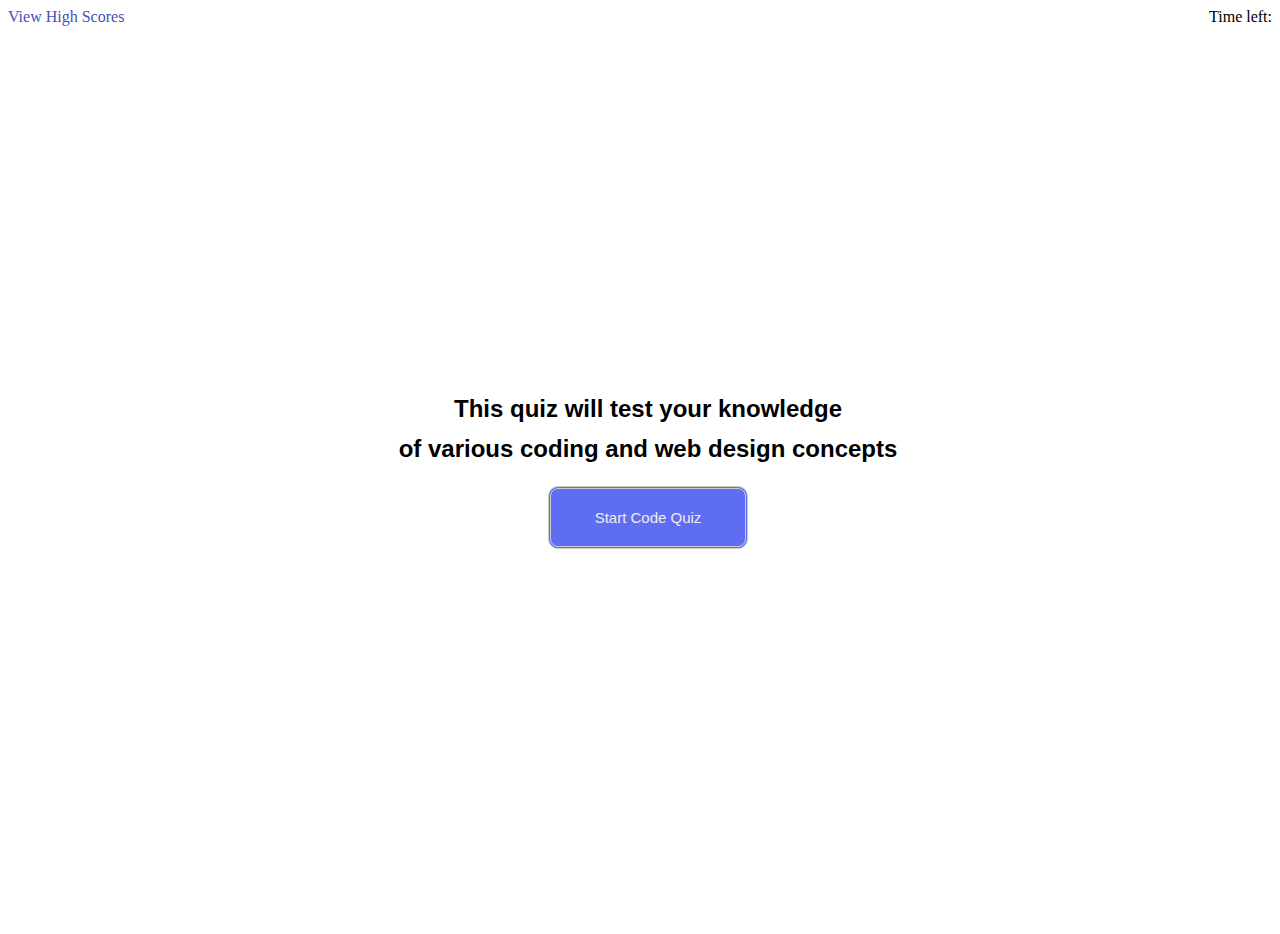
==== index.html @ ebd0f6f7 "revised questions" ====
<!DOCTYPE html>
<html lang="en">
<head>
    <meta charset="UTF-8">
    <meta name="viewport" content="width=device-width, initial-scale=1.0">
    <title>Code Quiz</title>
    <link rel="stylesheet" type="text/css" href="./assets/css/style.css">
</head>
<body>
   
    <div id="startPageHighscore" onclick="showHighscore()"> View High Scores</div>
    <div id="timer">Time left: </div>
  

    <div class="container">

        <div id="startpage">
            <h2>This quiz will test your knowledge</h2>
            <h2>of various coding and web design concepts</h2>
        <button id="startbtn">Start Code Quiz</button>
       
        </div>

        <div id="quiz">
           
                <div id="questions"><p>Questions Placeholder</p></div>
               
                    <button id="a" onclick="checkAnswer('a')">A</button>
                    <button id="b" onclick="checkAnswer('b')">B</button>
                    <button id="c" onclick="checkAnswer('c')">C</button>
                    <button id="d" onclick="checkAnswer('d')">D</button>
               
                <div id="result"></div>
        </div>
        <div id="gameover">

            <div id="finalScore"></div>
            <input type="text" size = "40" placeholder="Enter you initials for high score" name="intials" id="initials"/>
            <button id="submitScore">Submit Score</button>
        </div>
        <div id=highscoreContainer>
        <div id="high-scorePage">
            <div id="highscore-header">
                <h3>User Initials</h3>
                <h3>Score</h3>
            </div>
            <div id = "highscore-initials"></div>
            <div id = "highscore-score"></div>
        </div>
        <div id="endGameBtns">
            <button id="playAgain" onclick="replayQuiz()">Play Again</button>
            <button id="clearHighscore" onclick="clearScore()">Clear Highscores</button>
        </div>
    </div>
    </div>
    <script src="./assets/js/script.js"></script>
</body>
</html>
---- assets/css/style.css ----
p{
    color: black;
    text-shadow: .5px .5px white;
    text-align: center;
    font-size: xx-large;
    font-family: sans-serif;

}
   
   
   li{
        padding-bottom: 3px;
        color: white;
        text-shadow: 1.5px 1px 3px black;
        display: block;    
    }
    
  
    h2{
        font-family: sans-serif;
        margin-top: -.5rem;
    }
    input{
        text-align: center;
    }

    #startPageHighscore{
        float: left;
        text-align: center;
        color: #4450bd;
    }

    #timer{
        align-items: center;
        text-align: center;
        float: right;
    }

    .container {
        width: 100vw;
        height: 100vh;
        display: flex;
        justify-content: center;
        align-items: center;
        max-width: 80rem;
        margin: 0 auto;
      }
    
      button {
        display: list-item;
        font-family: sans-serif;
        background-color: #5e6df1; 
        border-radius: 10px;
        border: 3px double #cccccc;
        color: #eeeeee; 
        text-align: center;
        font-size: 15px;
        padding: 20px;
        width: 200px;
        margin-top: 3px;
      }

    
      button:hover{
          box-shadow: 4px 3px 6px #4450bd;
      }

    #startpage{
        display: flex;
        flex-direction: column;
        align-items: center;
    }
    
   

    #quiz {
        display: none;
    }
    
    #result {
        display: none;
    }
    
    #gameover {
        text-align: center;
        display: none;
        flex-direction: column;
        align-items: center;
    }
    
    #highScore{
        height: 1.5rem;
        border: groove 2px;
    }
    
    #high-scorePage{
        display: none;
        width: 50%;
        border: solid;
        border-color: silver;
        border-bottom-style: groove;
        padding-bottom: .3rem;
        background: lightsteelblue;
    }
    
    #highscore-header{
        display:flex;
        justify-content: space-around;
        border-bottom-style: outset;
        margin-bottom: .5rem;
        background-color: #5e6df1;
        color: #eeeeee;
        font-family: sans-serif;
    }
    #highscoreContainer{
        height: 100%;
        width: 100%;
        display: none;
        flex-direction: column;
        align-items: center;
        justify-content: center;
    }
    
    #initials{
        margin: .5rem;
        height: 1.75rem;
    }
    
    #highscore-initials{
        display: inline-block;
        padding-left: 9.5rem;
        font-family: sans-serif;
        font-weight: bold;
    }
    
    #highscore-score{
        float: right;
        padding-right: 8.75rem;
        font-family: sans-serif;
        font-weight: bold;
    }
    
    #finalScore{
        padding-bottom: 0.5rem;
        font-size: x-large;
        font-family: sans-serif;
        font-weight: bold;
    }
    
    #endGameBtns{
        display: none;
    }
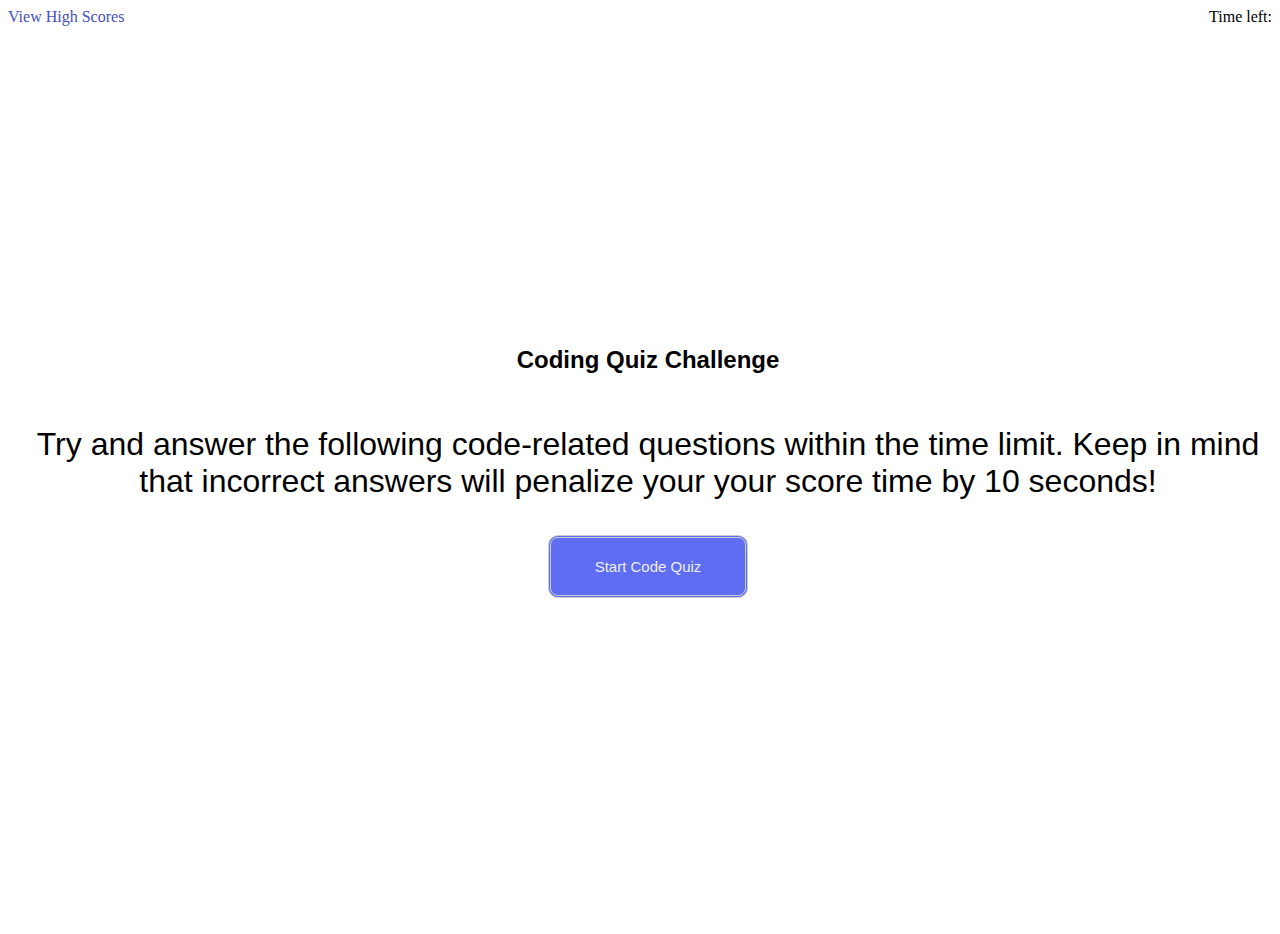
==== commit c261f17f: "revisted framework" ====
--- a/index.html
+++ b/index.html
@@ -15,8 +15,9 @@
     <div class="container">
 
         <div id="startpage">
-            <h2>This quiz will test your knowledge</h2>
-            <h2>of various coding and web design concepts</h2>
+            <h2>Coding Quiz Challenge</h2>
+            <p>Try and answer the following code-related questions within the time limit. Keep in mind that
+                incorrect answers will penalize your your score time by 10 seconds!</p>
         <button id="startbtn">Start Code Quiz</button>
        
         </div>
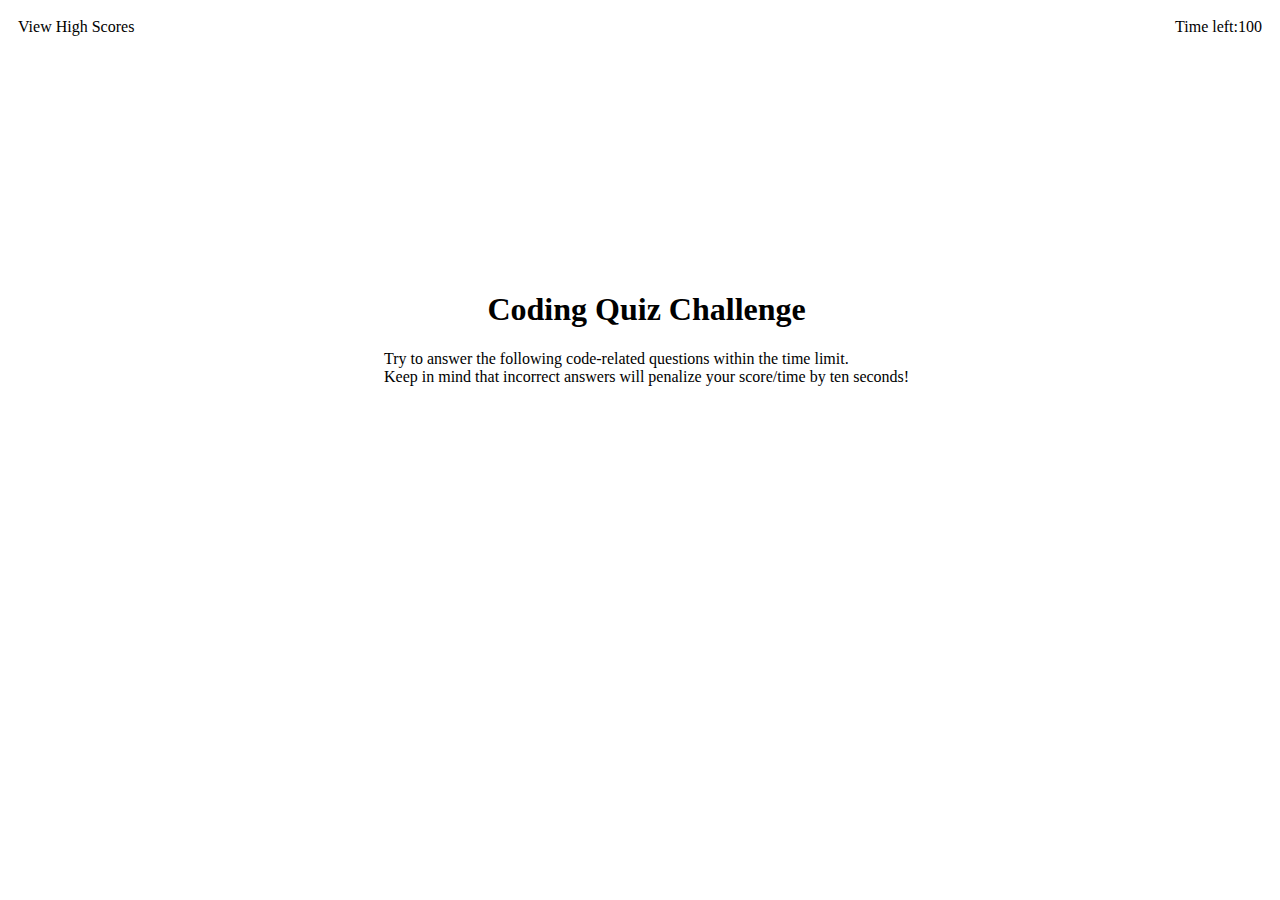
==== commit 777a00e1: "html markup" ====
--- a/index.html
+++ b/index.html
@@ -3,57 +3,21 @@
 <head>
     <meta charset="UTF-8">
     <meta name="viewport" content="width=device-width, initial-scale=1.0">
+    <meta http-equiv="X-UA-Compatible" content="ie=edge">
     <title>Code Quiz</title>
-    <link rel="stylesheet" type="text/css" href="./assets/css/style.css">
+    <link rel="stylesheet" href="./assets/css/style.css">
 </head>
 <body>
-   
-    <div id="startPageHighscore" onclick="showHighscore()"> View High Scores</div>
-    <div id="timer">Time left: </div>
-  
-
-    <div class="container">
-
-        <div id="startpage">
-            <h2>Coding Quiz Challenge</h2>
-            <p>Try and answer the following code-related questions within the time limit. Keep in mind that
-                incorrect answers will penalize your your score time by 10 seconds!</p>
-        <button id="startbtn">Start Code Quiz</button>
-       
+    <!--highscore and timer-->
+    <header>
+    <div id="high-score-list">View High Scores</div>
+    <div id="timer">Time left:100</div>
+    </header>
+        <!--Quiz content-->
+        <div id="quizDiv">
+            <h1> Coding Quiz Challenge</h1>
+            <p> Try to answer the following code-related questions within the time limit. </br>
+                Keep in mind that incorrect answers will penalize your score/time by ten seconds!</p>
         </div>
-
-        <div id="quiz">
-           
-                <div id="questions"><p>Questions Placeholder</p></div>
-               
-                    <button id="a" onclick="checkAnswer('a')">A</button>
-                    <button id="b" onclick="checkAnswer('b')">B</button>
-                    <button id="c" onclick="checkAnswer('c')">C</button>
-                    <button id="d" onclick="checkAnswer('d')">D</button>
-               
-                <div id="result"></div>
-        </div>
-        <div id="gameover">
-
-            <div id="finalScore"></div>
-            <input type="text" size = "40" placeholder="Enter you initials for high score" name="intials" id="initials"/>
-            <button id="submitScore">Submit Score</button>
-        </div>
-        <div id=highscoreContainer>
-        <div id="high-scorePage">
-            <div id="highscore-header">
-                <h3>User Initials</h3>
-                <h3>Score</h3>
-            </div>
-            <div id = "highscore-initials"></div>
-            <div id = "highscore-score"></div>
-        </div>
-        <div id="endGameBtns">
-            <button id="playAgain" onclick="replayQuiz()">Play Again</button>
-            <button id="clearHighscore" onclick="clearScore()">Clear Highscores</button>
-        </div>
-    </div>
-    </div>
-    <script src="./assets/js/script.js"></script>
 </body>
 </html>--- a/assets/css/style.css
+++ b/assets/css/style.css
@@ -1,152 +1,25 @@
-p{
-    color: black;
-    text-shadow: .5px .5px white;
+#high-score-list {
+    float: left;
+    padding: 10px;
+}
+
+#timer {
+    float: right; 
+    padding: 10px;
+}
+
+#quizDiv {
+    height: 400px;
+    position: absolute;
+    top: 30%;
+    left: 30%;
+    margin-right: 100px;
+}
+
+h1 {
     text-align: center;
-    font-size: xx-large;
-    font-family: sans-serif;
+}
 
-}
+p {
    
-   
-   li{
-        padding-bottom: 3px;
-        color: white;
-        text-shadow: 1.5px 1px 3px black;
-        display: block;    
-    }
-    
-  
-    h2{
-        font-family: sans-serif;
-        margin-top: -.5rem;
-    }
-    input{
-        text-align: center;
-    }
-
-    #startPageHighscore{
-        float: left;
-        text-align: center;
-        color: #4450bd;
-    }
-
-    #timer{
-        align-items: center;
-        text-align: center;
-        float: right;
-    }
-
-    .container {
-        width: 100vw;
-        height: 100vh;
-        display: flex;
-        justify-content: center;
-        align-items: center;
-        max-width: 80rem;
-        margin: 0 auto;
-      }
-    
-      button {
-        display: list-item;
-        font-family: sans-serif;
-        background-color: #5e6df1; 
-        border-radius: 10px;
-        border: 3px double #cccccc;
-        color: #eeeeee; 
-        text-align: center;
-        font-size: 15px;
-        padding: 20px;
-        width: 200px;
-        margin-top: 3px;
-      }
-
-    
-      button:hover{
-          box-shadow: 4px 3px 6px #4450bd;
-      }
-
-    #startpage{
-        display: flex;
-        flex-direction: column;
-        align-items: center;
-    }
-    
-   
-
-    #quiz {
-        display: none;
-    }
-    
-    #result {
-        display: none;
-    }
-    
-    #gameover {
-        text-align: center;
-        display: none;
-        flex-direction: column;
-        align-items: center;
-    }
-    
-    #highScore{
-        height: 1.5rem;
-        border: groove 2px;
-    }
-    
-    #high-scorePage{
-        display: none;
-        width: 50%;
-        border: solid;
-        border-color: silver;
-        border-bottom-style: groove;
-        padding-bottom: .3rem;
-        background: lightsteelblue;
-    }
-    
-    #highscore-header{
-        display:flex;
-        justify-content: space-around;
-        border-bottom-style: outset;
-        margin-bottom: .5rem;
-        background-color: #5e6df1;
-        color: #eeeeee;
-        font-family: sans-serif;
-    }
-    #highscoreContainer{
-        height: 100%;
-        width: 100%;
-        display: none;
-        flex-direction: column;
-        align-items: center;
-        justify-content: center;
-    }
-    
-    #initials{
-        margin: .5rem;
-        height: 1.75rem;
-    }
-    
-    #highscore-initials{
-        display: inline-block;
-        padding-left: 9.5rem;
-        font-family: sans-serif;
-        font-weight: bold;
-    }
-    
-    #highscore-score{
-        float: right;
-        padding-right: 8.75rem;
-        font-family: sans-serif;
-        font-weight: bold;
-    }
-    
-    #finalScore{
-        padding-bottom: 0.5rem;
-        font-size: x-large;
-        font-family: sans-serif;
-        font-weight: bold;
-    }
-    
-    #endGameBtns{
-        display: none;
-    }+}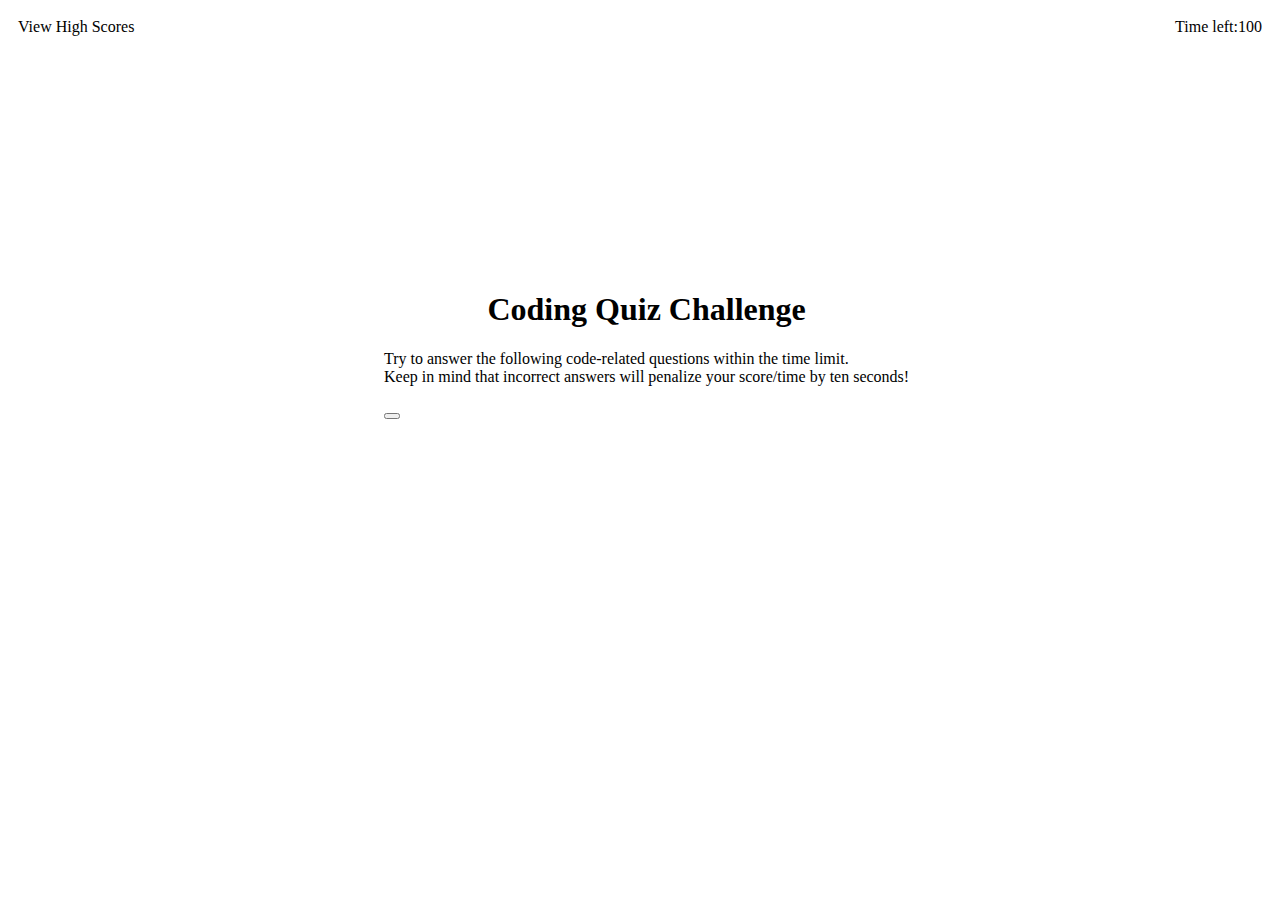
==== commit d9e7b725: "finished main page" ====
--- a/index.html
+++ b/index.html
@@ -18,6 +18,10 @@
             <h1> Coding Quiz Challenge</h1>
             <p> Try to answer the following code-related questions within the time limit. </br>
                 Keep in mind that incorrect answers will penalize your score/time by ten seconds!</p>
+
+            <ul id="answerSelect"></ul>    
+            <button id="startQuiz"></button>
         </div>
+        <script src="./assets/js/script.js"></script>
 </body>
 </html>--- a/assets/css/style.css
+++ b/assets/css/style.css
@@ -19,7 +19,3 @@
 h1 {
     text-align: center;
 }
-
-p {
-   
-}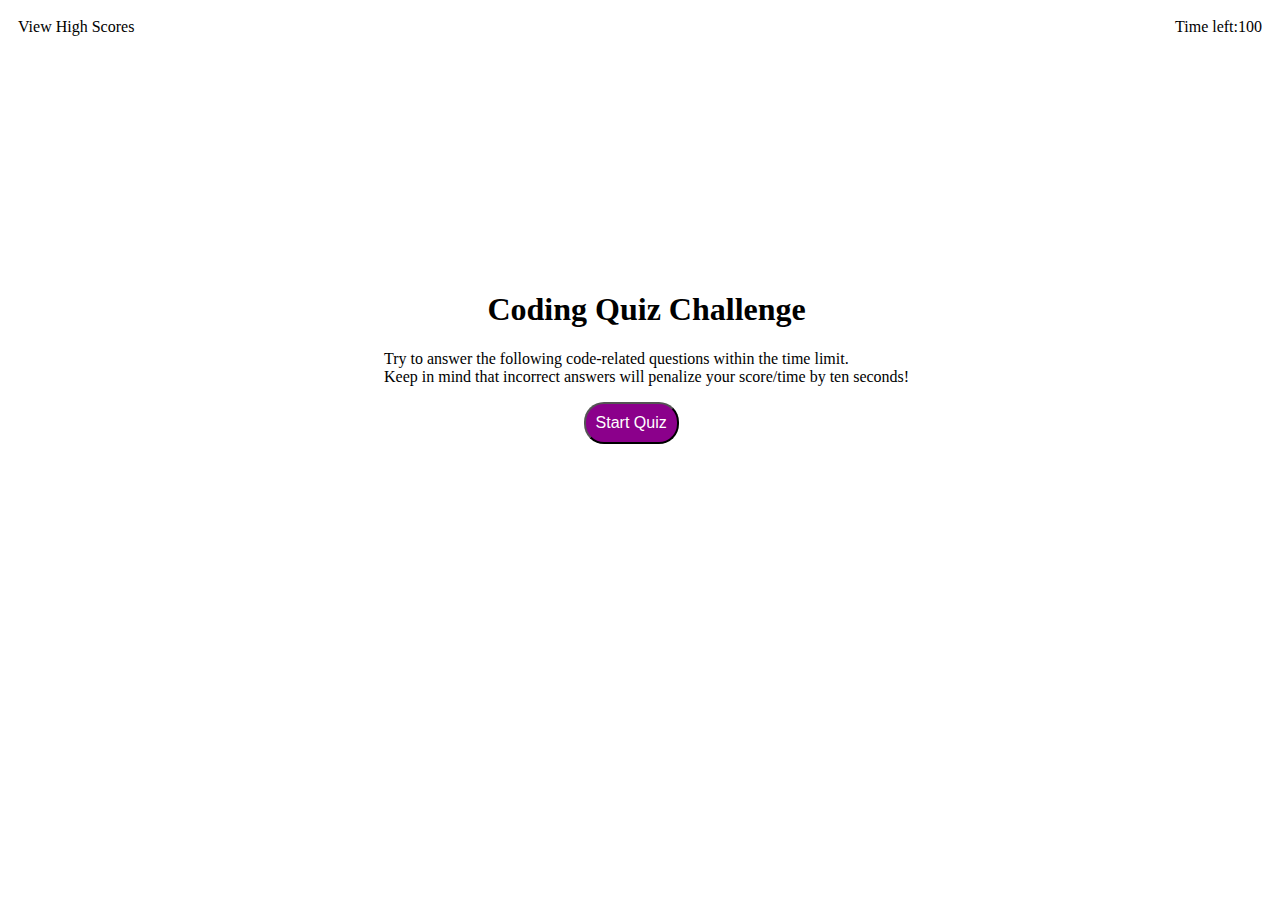
==== commit ee045045: "edit button" ====
--- a/index.html
+++ b/index.html
@@ -11,7 +11,7 @@
     <!--highscore and timer-->
     <header>
     <div id="high-score-list">View High Scores</div>
-    <div id="timer">Time left:100</div>
+    <div id="displayTimer">Time left:100</div>
     </header>
         <!--Quiz content-->
         <div id="quizDiv">
@@ -20,7 +20,7 @@
                 Keep in mind that incorrect answers will penalize your score/time by ten seconds!</p>
 
             <ul id="answerSelect"></ul>    
-            <button id="startQuiz"></button>
+            <button id="runTimer">Start Quiz</button>
         </div>
         <script src="./assets/js/script.js"></script>
 </body>
--- a/assets/css/style.css
+++ b/assets/css/style.css
@@ -3,7 +3,7 @@
     padding: 10px;
 }
 
-#timer {
+#displayTimer {
     float: right; 
     padding: 10px;
 }
@@ -19,3 +19,13 @@
 h1 {
     text-align: center;
 }
+
+#runTimer {
+    background-color: darkmagenta;
+    color: white;
+    font-size: medium;
+    padding: 10px 10px;
+    margin-left: 38%;
+    border-radius: 20px;
+
+}
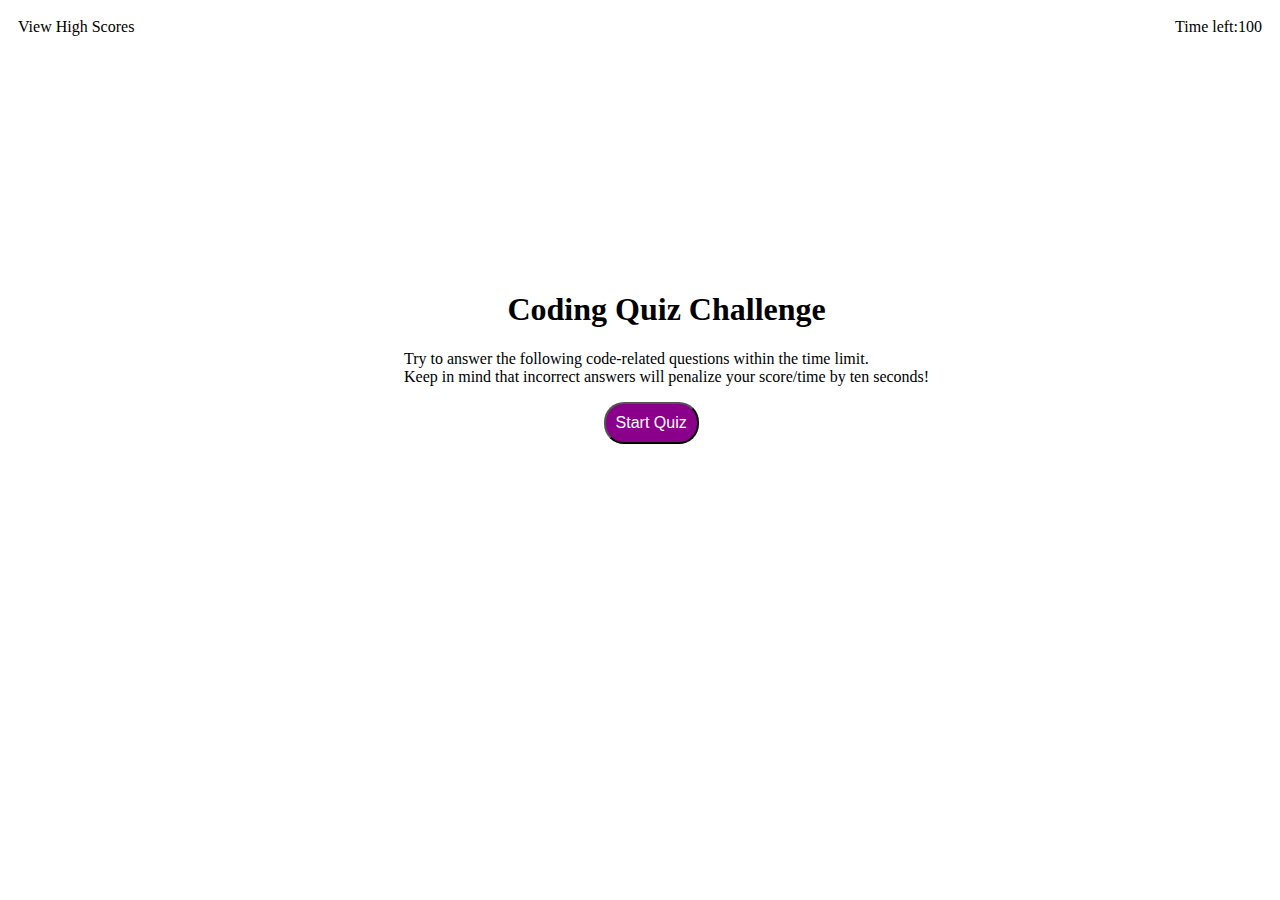
==== commit cff2733a: "answers populated" ====
--- a/index.html
+++ b/index.html
@@ -14,13 +14,21 @@
     <div id="displayTimer">Time left:100</div>
     </header>
         <!--Quiz content-->
+        <div id="container">
         <div id="quizDiv">
             <h1> Coding Quiz Challenge</h1>
             <p> Try to answer the following code-related questions within the time limit. </br>
                 Keep in mind that incorrect answers will penalize your score/time by ten seconds!</p>
 
-            <ul id="answerSelect"></ul>    
+               
             <button id="runTimer">Start Quiz</button>
+
+            
+        </div>
+        <!--list of answers populate here-->    
+        <ul id="answerSelect"></ul> 
+
+        <div id="resultDisplay"></div>
         </div>
         <script src="./assets/js/script.js"></script>
 </body>
--- a/assets/css/style.css
+++ b/assets/css/style.css
@@ -8,16 +8,20 @@
     padding: 10px;
 }
 
-#quizDiv {
+#container{
     height: 400px;
     position: absolute;
     top: 30%;
     left: 30%;
     margin-right: 100px;
 }
+#quizDiv {
+  margin: 20px;
+}
 
 h1 {
     text-align: center;
+    font-weight: bold;
 }
 
 #runTimer {
@@ -29,3 +33,20 @@
     border-radius: 20px;
 
 }
+
+#runTimer:hover {
+    background-color: lightpink;
+    color:white;
+}
+
+.question {
+    text-align: left;
+    font-weight: bold;
+}
+
+#answerSelect {
+    list-style: none;
+    text-align: left;
+    padding-left: 0;
+}
+
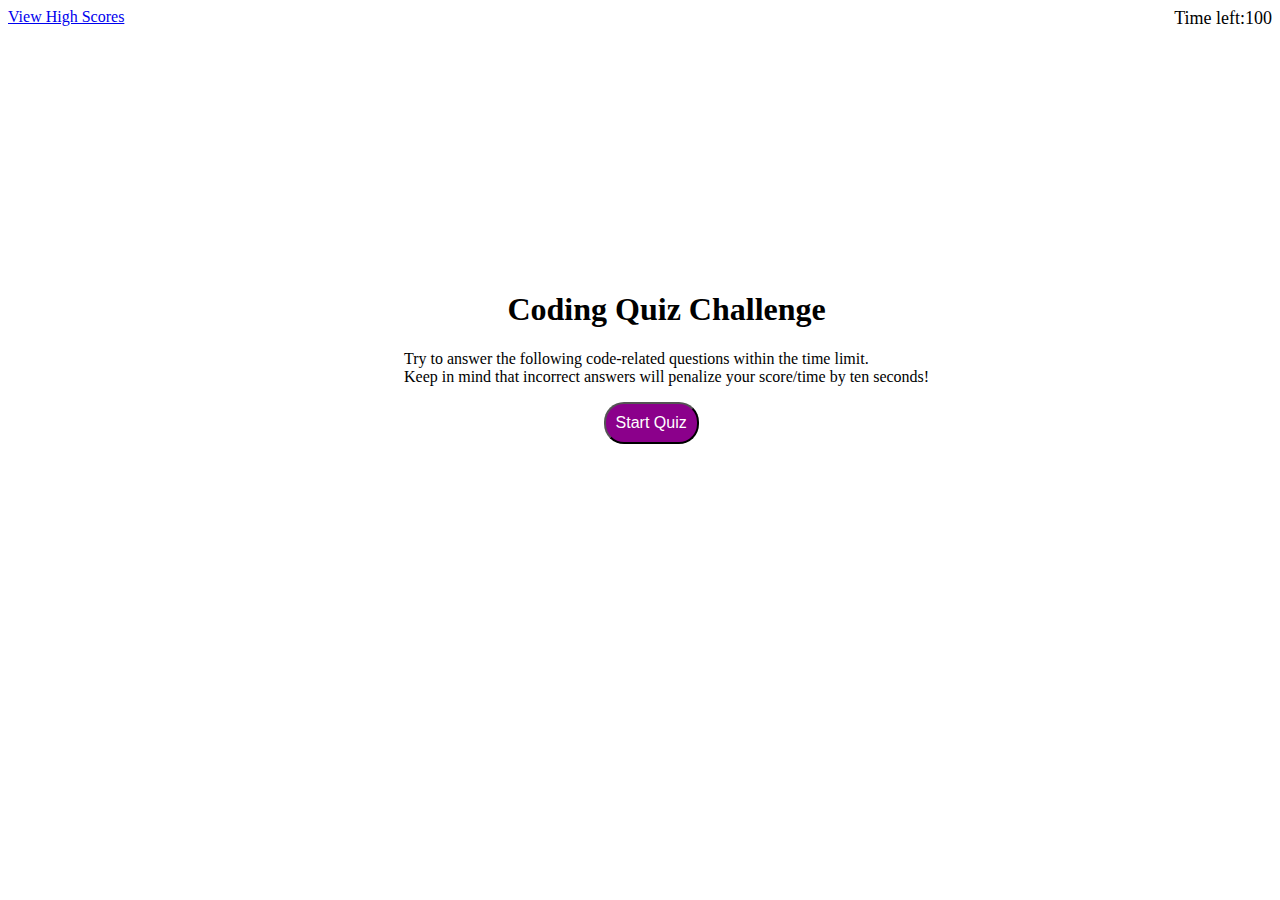
==== commit 59fe6b28: "final touches" ====
--- a/index.html
+++ b/index.html
@@ -10,7 +10,7 @@
 <body>
     <!--highscore and timer-->
     <header>
-    <div id="high-score-list">View High Scores</div>
+    <a href="./highscore.html">View High Scores</div></a>
     <div id="displayTimer">Time left:100</div>
     </header>
         <!--Quiz content-->
@@ -29,6 +29,7 @@
         <ul id="answerSelect"></ul> 
 
         <div id="resultDisplay"></div>
+        
         </div>
         <script src="./assets/js/script.js"></script>
 </body>
--- a/assets/css/style.css
+++ b/assets/css/style.css
@@ -1,11 +1,30 @@
 #high-score-list {
     float: left;
     padding: 10px;
+    text-decoration: none;
+    color: #bd60e7; 
+    font-size: medium;
+    font-weight: 400;
+}
+
+#highscore-b {
+width: 400px;
+}
+
+
+
+
+#high-score-list:hover {
+    color: #351c75;
 }
 
 #displayTimer {
     float: right; 
-    padding: 10px;
+    text-decoration: none;
+    color: black; 
+    font-size: large;
+    font-weight: 400;
+
 }
 
 #container{
@@ -16,12 +35,12 @@
     margin-right: 100px;
 }
 #quizDiv {
-  margin: 20px;
+ margin: 20px;
 }
 
 h1 {
     text-align: center;
-    font-weight: bold;
+   
 }
 
 #runTimer {
@@ -48,5 +67,103 @@
     list-style: none;
     text-align: left;
     padding-left: 0;
+    margin: 20px;
 }
 
+li {
+   margin-top: 10px;
+}
+
+li button {
+    border-radius: 10px;
+    background-color: darkmagenta;
+    margin-top: 10px;
+    padding: 5px 15px;
+    width: 30%;
+    font-size: 23px;
+    color: white;
+}
+
+li button:hover {
+    border-radius: 10px;
+    background-color: lightpink;
+    margin-top: 10px;
+    padding: 5px 15px;
+    width: 30%;
+    font-size: 23px;
+    color: white;
+}
+
+.answerCheck {
+    border-top: 2px solid #afafaf;
+    text-align: left;
+    font-size: 2rem;
+    font-style: italic;
+    color: #afafaf;
+    padding-top: 8px;
+}
+
+#finishDiv {
+    text-align: left;
+    margin: 0 auto;
+}
+
+#finalScore {
+    margin: 5px 0 5px 0;
+}
+
+#initials {
+    margin-left: 10px;
+}
+#Submit {
+    border-radius: 10px;
+    background-color: darkmagenta;
+    margin-top: 10px;
+    padding: 5px 15px;
+    width: 30%;
+    font-size: 20px;
+    color: white;
+}
+
+#createLabel {
+    font-size: 1.5rem;
+    padding-top: 1px;
+}
+
+#goBack {
+    background-color: darkmagenta;
+    position: relative;
+    padding: 5px 15px;
+    font-size: 20px;
+    color: white;
+    width: auto;
+    text-align: center;
+    text-decoration: none;
+    border-radius: 10px;
+}
+
+#clear {
+    background-color: darkmagenta;
+    position: relative;
+    padding: 5px 15px;
+    font-size: 20px;
+    color: white;
+    width: auto;
+    text-align: center;
+    border-radius: 10px;
+}
+
+.highScore {
+    list-style: none;
+    text-align: center;
+    
+}
+
+#createLi {
+    background-color: #d6bdd6;
+    list-style: lower-roman;
+    padding: 10px;
+    display: list-item;
+    margin-right: 20px ;
+}
+
